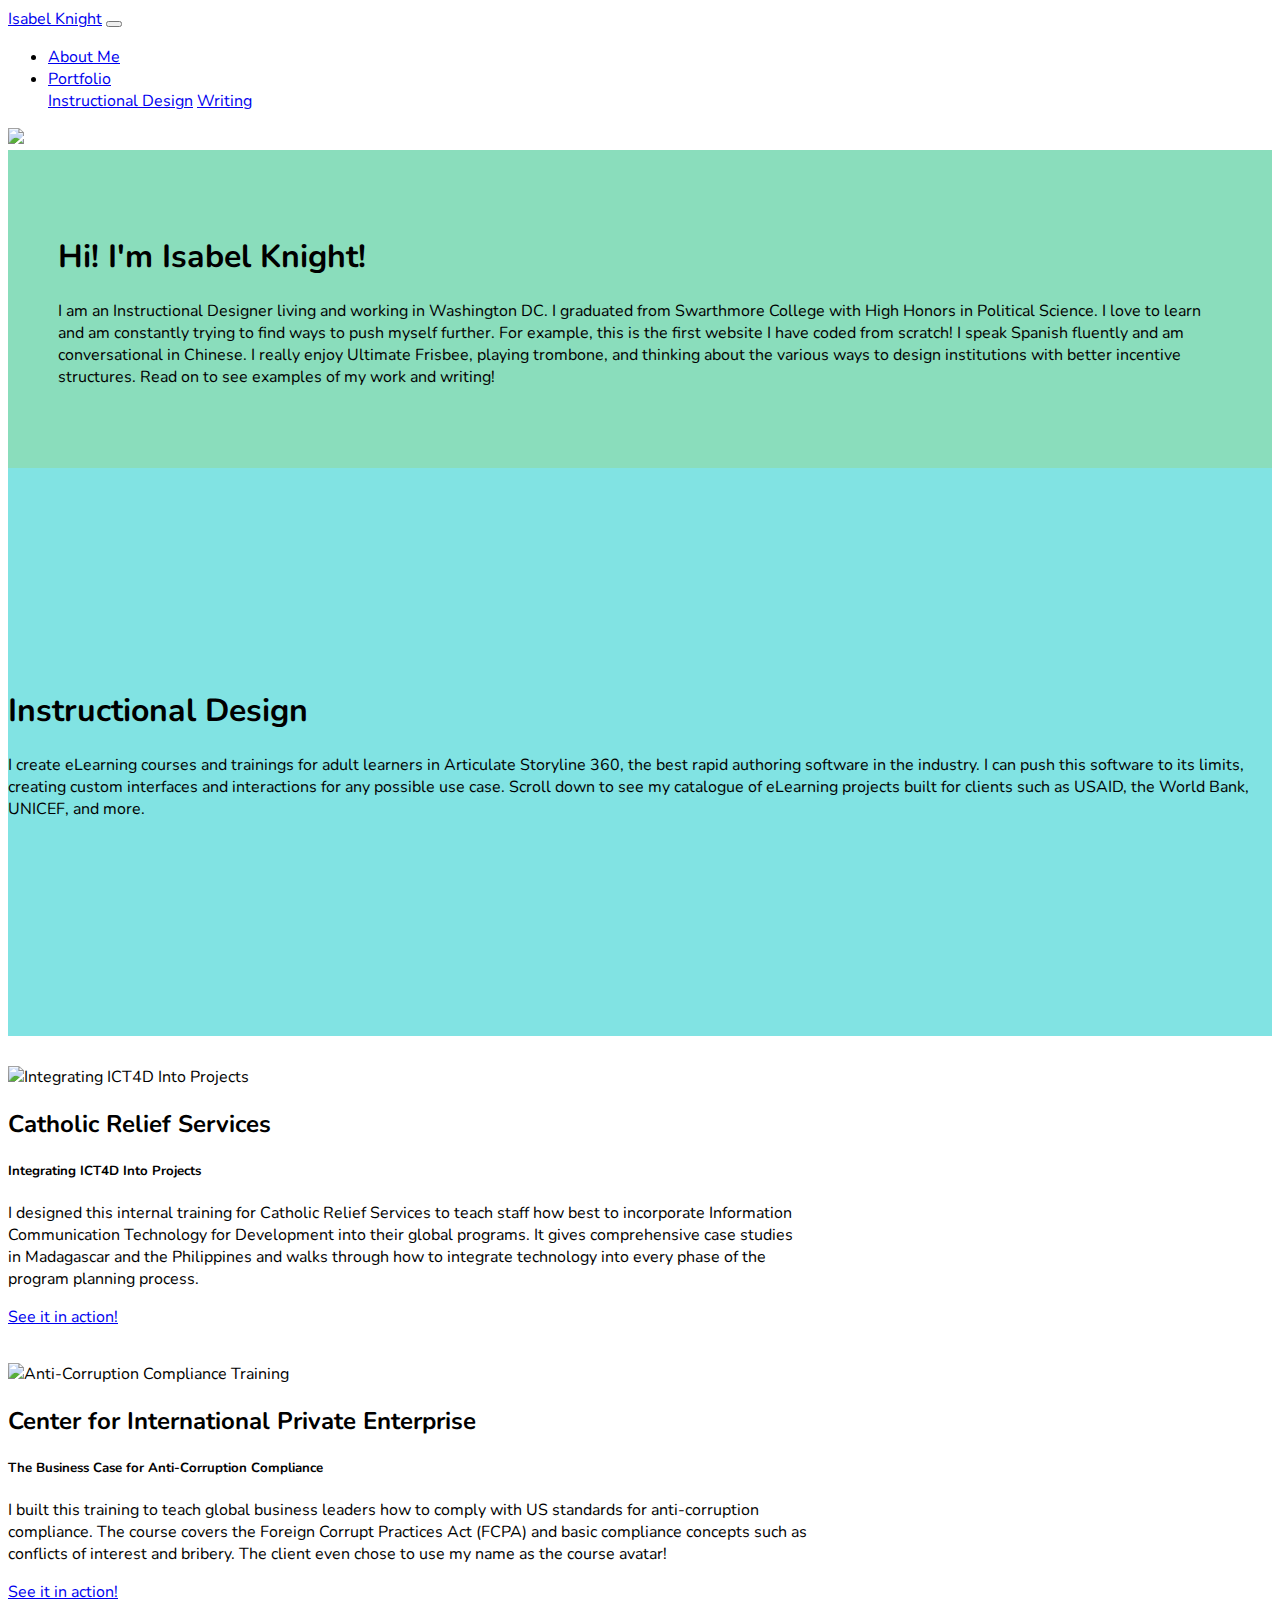
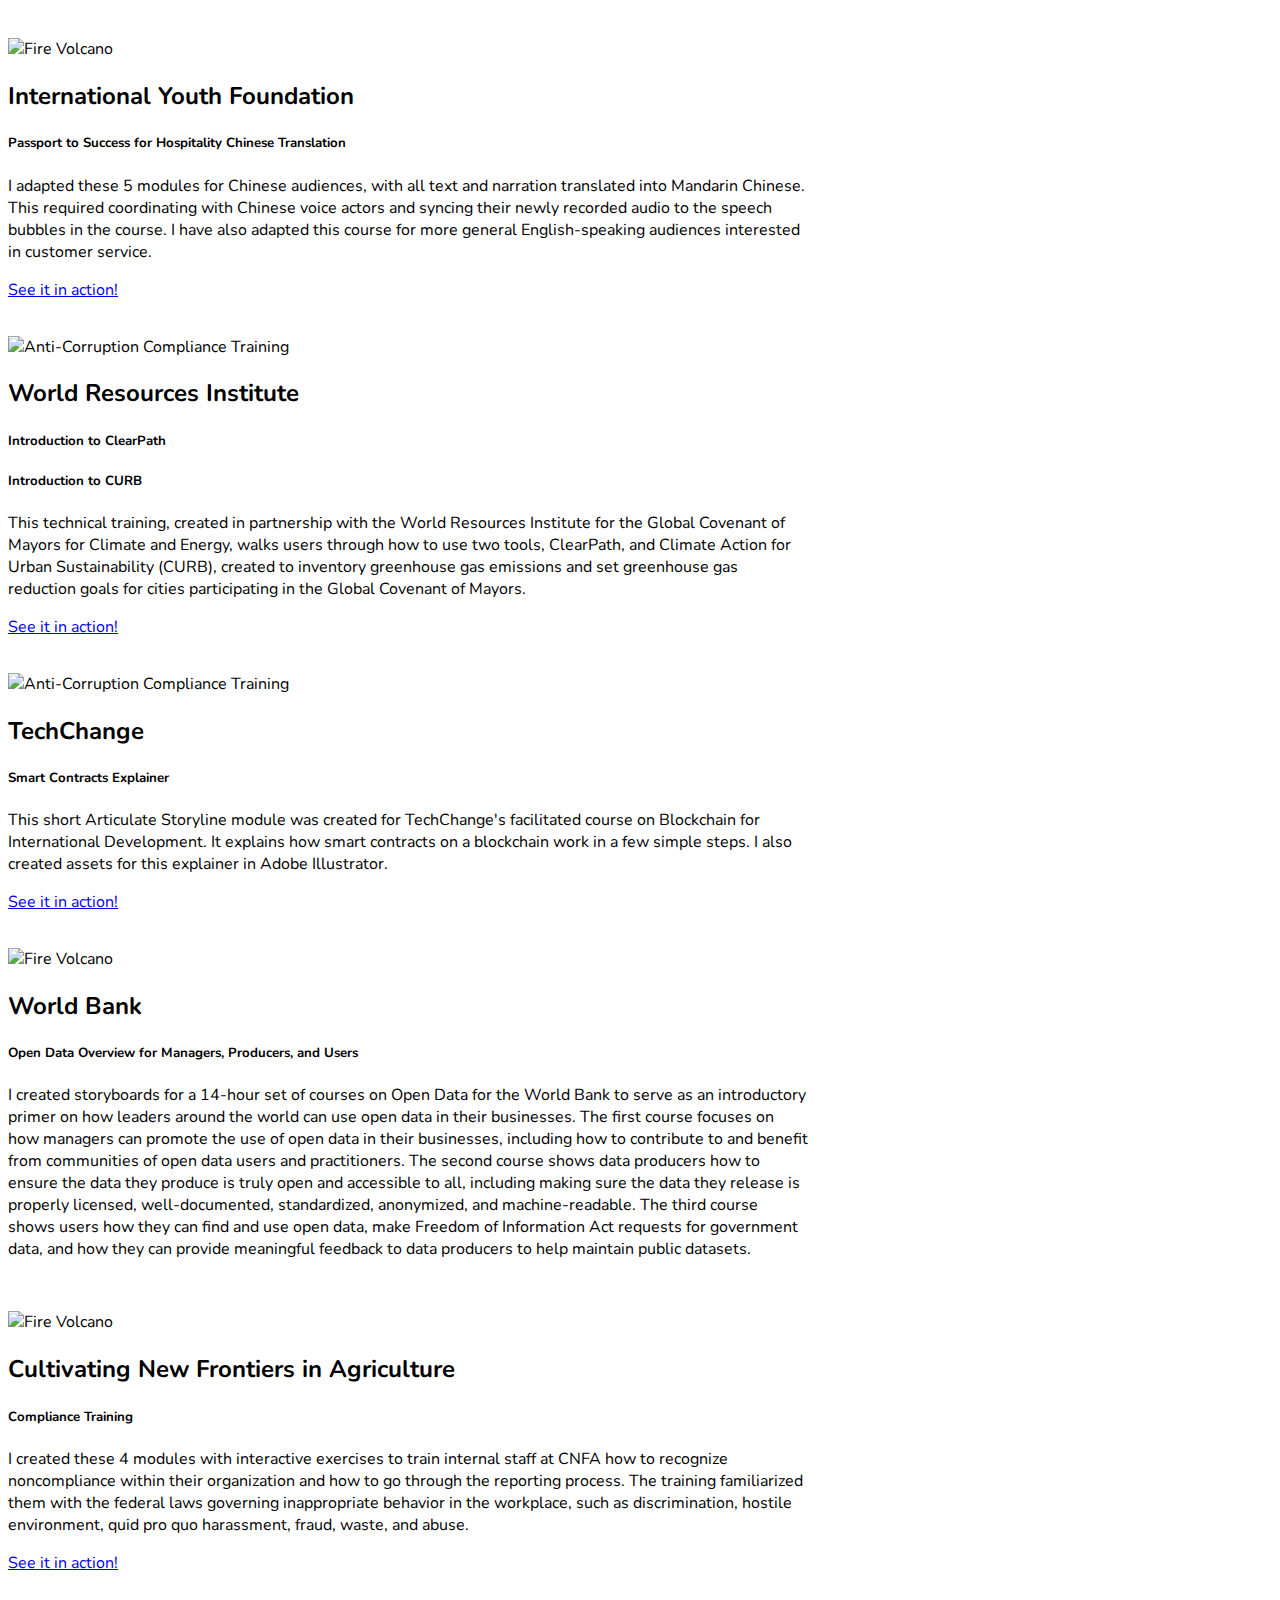
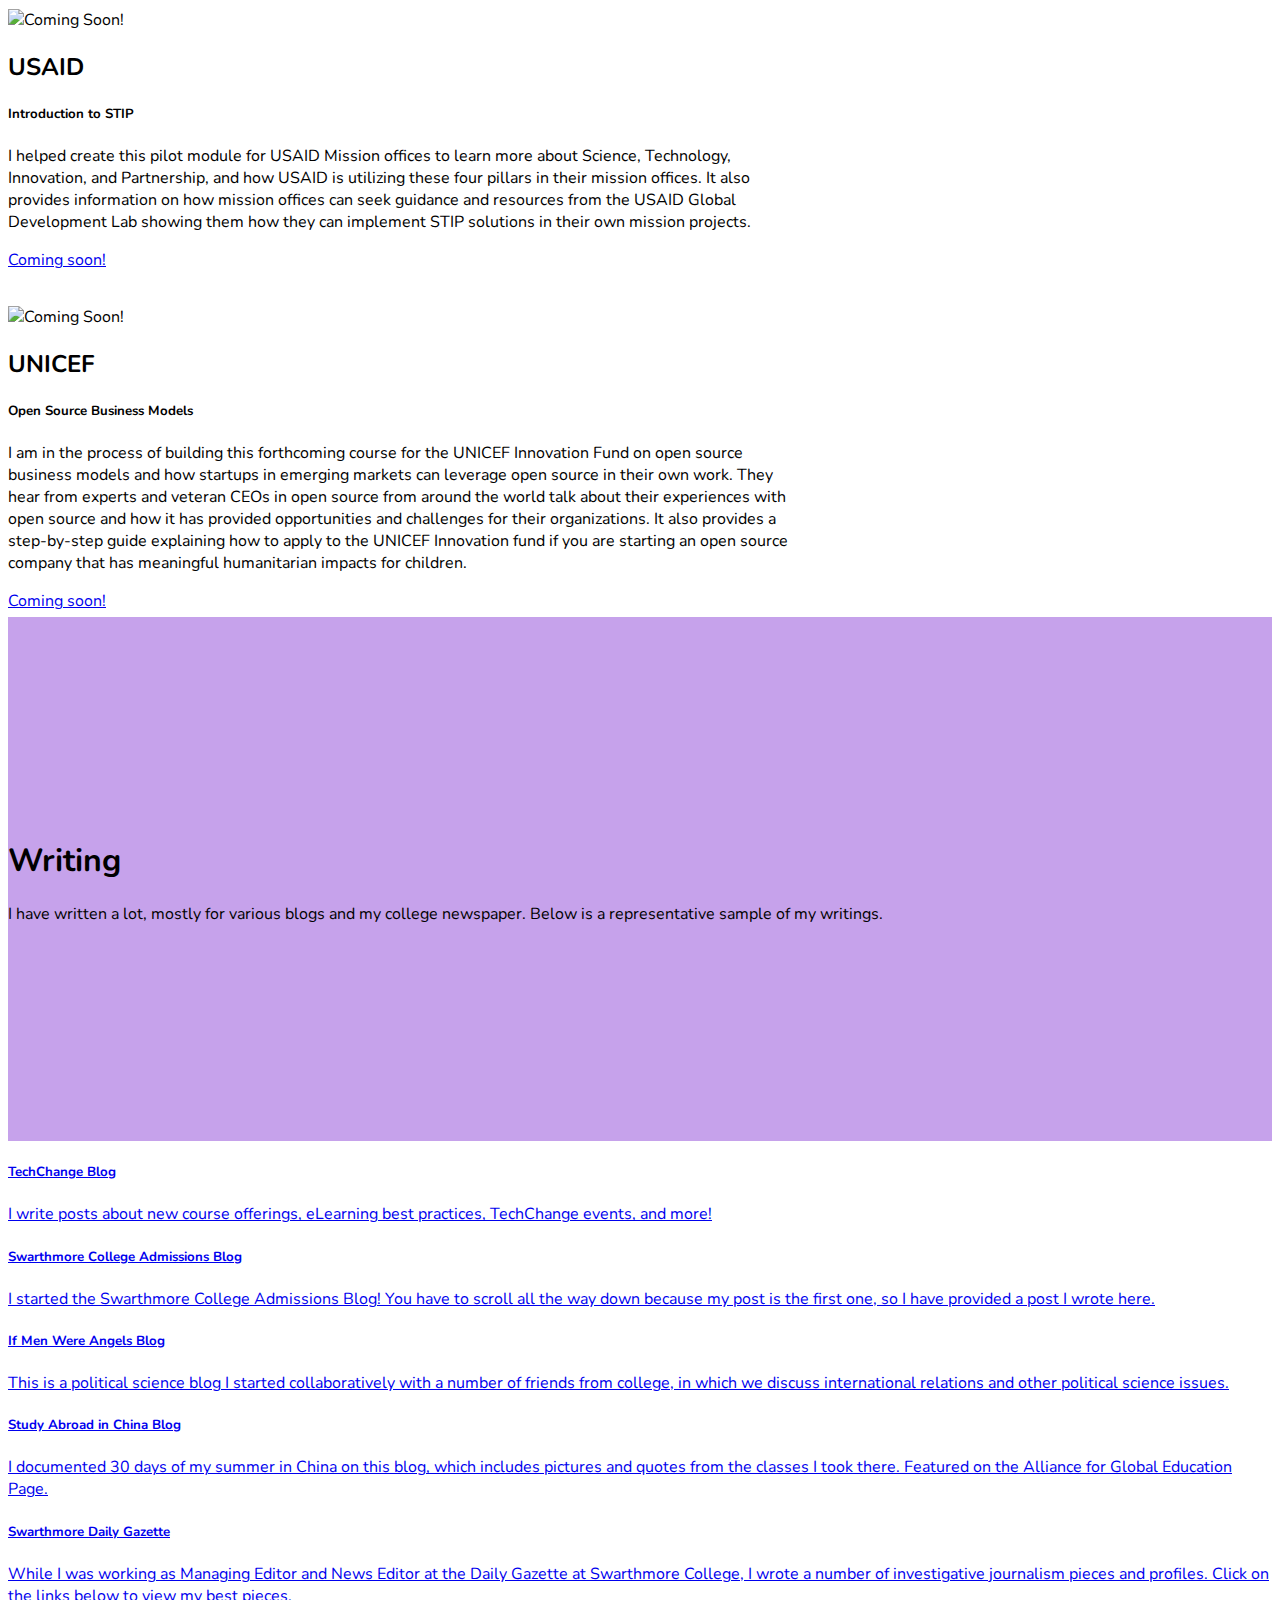
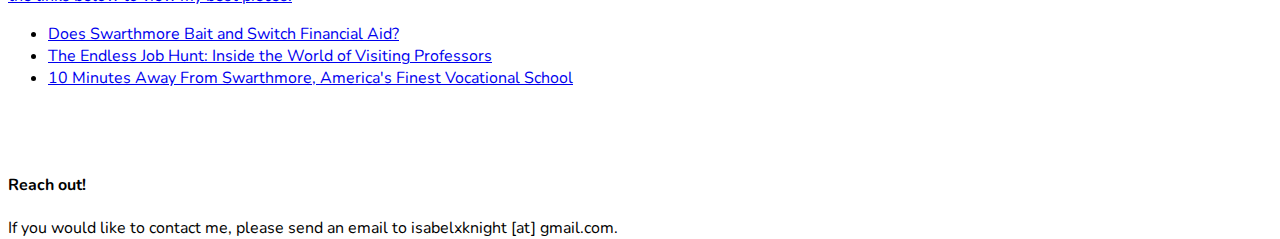
==== index.html @ 812fb118 "Rename isabelknight.html to index.html" ====
<!DOCTYPE html>
<html>
<head>
	<title>Isabel Knight</title>
	<link rel="stylesheet" type="text/css" href="bootstrap.css">
  <link rel="stylesheet" href="https://use.fontawesome.com/releases/v5.0.10/css/all.css" integrity="sha384-+d0P83n9kaQMCwj8F4RJB66tzIwOKmrdb46+porD/OvrJ+37WqIM7UoBtwHO6Nlg" crossorigin="anonymous">
	<link rel="stylesheet" tyle="text/css" href="isabelknight.css">
  <link href="https://fonts.googleapis.com/css?family=Nunito" rel="stylesheet"> 

	<style type="text/css">

	.green {
		background: #8ADDBC;
		padding-top: 4rem;
		padding-bottom: 4rem;
	}

	</style>
</head>
<body>
<nav class="navbar navbar-expand-lg navbar-light bg-light">
  <a class="navbar-brand" href="#">Isabel Knight</a>
  <button class="navbar-toggler" type="button" data-toggle="collapse" data-target="#navbarSupportedContent" aria-controls="navbarSupportedContent" aria-expanded="false" aria-label="Toggle navigation">
    <span class="navbar-toggler-icon"></span>
  </button>

  <div class="collapse navbar-collapse" id="navbarSupportedContent">
    <ul class="navbar-nav mr-auto">
      <li class="nav-item">
        <a class="nav-link" href="#aboutme">About Me</a>
      </li>
      <li class="nav-item dropdown">
        <a class="nav-link dropdown-toggle" href="#" id="navbarDropdown" role="button" data-toggle="dropdown" aria-haspopup="true" aria-expanded="false">
          Portfolio
        </a>
        <div class="dropdown-menu" aria-labelledby="navbarDropdown">
          <a class="dropdown-item" href="#instructionaldesign">Instructional Design</a>
          <a class="dropdown-item" href="#writing">Writing</a>
        </div>

    </ul>
    
  </div>
</nav>

<div class="row align-items-center" id="aboutme">
	<div class="col-lg-5 col-sm-6">
	<img src="https://i.imgur.com/NFXnuDc.jpg" width=100%>
	</div>

	<div class="col-lg-7 col-sm-6 green">
	<h1 style="padding-right: 50px; padding-left: 50px;">Hi! I'm Isabel Knight!</h1>
	<p style="padding-right: 50px; padding-left: 50px;">
		I am an Instructional Designer living and working in Washington DC. 

		I graduated from Swarthmore College with High Honors in Political Science.

		I love to learn and am constantly trying to find ways to push myself further. For example, this is the first website I have coded from scratch!

		I speak Spanish fluently and am conversational in Chinese. 

		I really enjoy Ultimate Frisbee, playing trombone, and thinking about the various ways to design institutions with better incentive structures. Read on to see examples of my work and writing!
	</p>
	</div>
</div>


<div class="jumbotron jumbotron-fluid" id="instructionaldesign">
  <div class="container">
    <h1 class="display-4">Instructional Design</h1>
    <p class="lead">I create eLearning courses and trainings for adult learners in Articulate Storyline 360, the best rapid authoring software in the industry. I can push this software to its limits, creating custom interfaces and interactions for any possible use case. Scroll down to see my catalogue of eLearning projects built for clients such as USAID, the World Bank, UNICEF, and more.</p>
  </div>
</div>


<div class="container">

<div class="row">


<div class ="col-lg-12"><div class="card mx-auto" style="width: 50rem;">
  <img class="card-img-top" src="https://i.imgur.com/UDGT9ZE.png" alt="Integrating ICT4D Into Projects">
  <div class="card-body">
    <h2 class="card-title">Catholic Relief Services</h2>
    <h5>Integrating ICT4D Into Projects</h5>
    <p class="card-text">I designed this internal training for Catholic Relief Services to teach staff how best to incorporate Information Communication Technology for Development into their global programs. It gives comprehensive case studies in Madagascar and the Philippines and walks through how to integrate technology into every phase of the program planning process.</p>
    <a href="https://techchange-articulate.s3.amazonaws.com/CRS%20ICT4D/For%20Web/story_html5.html" class="btn btn-primary">See it in action!</a>
  </div>
</div></div>

<div class ="col-lg-12"><div class="card mx-auto" style="width: 50rem;">
  <img class="card-img-top" src="https://i.imgur.com/iyQuSdt.png" alt="Anti-Corruption Compliance Training">
  <div class="card-body">
    <h2 class="card-title">Center for International Private Enterprise</h2>
    <h5>The Business Case for Anti-Corruption Compliance</h5>
    <p class="card-text">I built this training to teach global business leaders how to comply with US standards for anti-corruption compliance. The course covers the Foreign Corrupt Practices Act (FCPA) and basic compliance concepts such as conflicts of interest and bribery. The client even chose to use my name as the course avatar!</p>
    <a href="https://techchange-articulate.s3.amazonaws.com/CIPE/Final/i/story_html5.html" class="btn btn-primary">See it in action!</a>
  </div>
</div></div>


<div class ="col-lg-12"><div class="card mx-auto" style="width: 50rem;">
  <img class="card-img-top" src="https://i.imgur.com/iVlsz3J.png" alt="Fire Volcano">
  <div class="card-body">
    <h2 class="card-title">International Youth Foundation</h2>
    <h5>Passport to Success for Hospitality Chinese Translation</h5>
    <p class="card-text">I adapted these 5 modules for Chinese audiences, with all text and narration translated into Mandarin Chinese. This required coordinating with Chinese voice actors and syncing their newly recorded audio to the speech bubbles in the course. I have also adapted this course for more general English-speaking audiences interested in customer service.</p>
    <a href="https://techchange-articulate.s3.amazonaws.com/iyf/Test%20Publishes%20Chinese%201.2.2018/M2/story_html5.html" class="btn btn-primary">See it in action!</a>
  </div>
</div></div>

<div class ="col-lg-12"><div class="card mx-auto" style="width: 50rem;">
  <img class="card-img-top" src="https://i.imgur.com/ifJPLlz.png" alt="Anti-Corruption Compliance Training">
  <div class="card-body">
    <h2 class="card-title">World Resources Institute</h2>
    <h5>Introduction to ClearPath</h5>
    <h5>Introduction to CURB</h5>
    <p class="card-text">This technical training, created in partnership with the World Resources Institute for the Global Covenant of Mayors for Climate and Energy, walks users through how to use two tools, ClearPath, and Climate Action for Urban Sustainability (CURB), created to inventory greenhouse gas emissions and set greenhouse gas reduction goals for cities participating in the Global Covenant of Mayors.</p>
    <a href="https://ae4rh6v5.course.tc/WRI%20Compact%20of%20Mayors/Module%209/10.24%20Final/Content/a/story_html5.html" class="btn btn-primary">See it in action!</a>
  </div>
</div></div>

<div class ="col-lg-12"><div class="card mx-auto" style="width: 50rem;">
  <img class="card-img-top" src="https://i.imgur.com/BGBHVBc.png" alt="Anti-Corruption Compliance Training">
  <div class="card-body">
    <h2 class="card-title">TechChange</h2>
    <h5>Smart Contracts Explainer</h5>
    <p class="card-text">This short Articulate Storyline module was created for TechChange's facilitated course on Blockchain for International Development. It explains how smart contracts on a blockchain work in a few simple steps. I also created assets for this explainer in Adobe Illustrator.</p>
    <a href="https://techchange-articulate.s3.amazonaws.com/TC116%3A%20Blockchain%20for%20Intl%20Development/Smart%20Contracts/e/story.html" class="btn btn-primary">See it in action!</a>
  </div>
</div></div>

<div class ="col-lg-12"><div class="card mx-auto" style="width: 50rem;">
  <img class="card-img-top" src="https://i.imgur.com/QNnrV7r.png" alt="Fire Volcano">
  <div class="card-body">
    <h2 class="card-title">World Bank</h2>
    <h5>Open Data Overview for Managers, Producers, and Users</h5>
    <p class="card-text">I created storyboards for a 14-hour set of courses on Open Data for the World Bank to serve as an introductory primer on how leaders around the world can use open data in their businesses. The first course focuses on how managers can promote the use of open data in their businesses, including how to contribute to and benefit from communities of open data users and practitioners. The second course shows data producers how to ensure the data they produce is truly open and accessible to all, including making sure the data they release is properly licensed, well-documented, standardized, anonymized, and machine-readable. The third course shows users how they can find and use open data, make Freedom of Information Act requests for government data, and how they can provide meaningful feedback to data producers to help maintain public datasets.</p>
  </div>
</div></div>

<div class ="col-lg-12"><div class="card mx-auto" style="width: 50rem;">
  <img class="card-img-top" src="https://i.imgur.com/MAU6Qrb.png" alt="Fire Volcano">
  <div class="card-body">
    <h2 class="card-title">Cultivating New Frontiers in Agriculture</h2>
    <h5>Compliance Training</h5>
    <p class="card-text">I created these 4 modules with interactive exercises to train internal staff at CNFA how to recognize noncompliance within their organization and how to go through the reporting process. The training familiarized them with the federal laws governing inappropriate behavior in the workplace, such as discrimination, hostile environment, quid pro quo harassment, fraud, waste, and abuse.</p>
    <a href="https://techchange-articulate.s3.amazonaws.com/CNFA/All%20Modules/c%20%28Final%29/story_html5.html" class="btn btn-primary">See it in action!</a>
  </div>
</div></div>

<div class ="col-lg-12"><div class="card mx-auto" style="width: 50rem;">
  <img class="card-img-top" src="https://i.imgur.com/38xBSWt.png" alt="Coming Soon!">
  <div class="card-body">
    <h2 class="card-title">USAID</h2>
    <h5>Introduction to STIP</h5>
    <p class="card-text">I helped create this pilot module for USAID Mission offices to learn more about Science, Technology, Innovation, and Partnership, and how USAID is utilizing these four pillars in their mission offices. It also provides information on how mission offices can seek guidance and resources from the USAID Global Development Lab showing them how they can implement STIP solutions in their own mission projects.</p>
    <a href="https://techchange-articulate.s3.amazonaws.com/iyf/Test%20Publishes%20Chinese%201.2.2018/M2/story_html5.html" class="btn btn-primary">Coming soon!</a>
  </div>
</div></div>

<div class ="col-lg-12"><div class="card mx-auto" style="width: 50rem;" style="margin-bottom: 30px">
  <img class="card-img-top" src="https://i.imgur.com/76nW4K6.png" alt="Coming Soon!">
  <div class="card-body">
    <h2 class="card-title">UNICEF</h2>
    <h5>Open Source Business Models</h5>
    <p class="card-text">I am in the process of building this forthcoming course for the UNICEF Innovation Fund on open source business models and how startups in emerging markets can leverage open source in their own work. They hear from experts and veteran CEOs in open source from around the world talk about their experiences with open source and how it has provided opportunities and challenges for their organizations. It also provides a step-by-step guide explaining how to apply to the UNICEF Innovation fund if you are starting an open source company that has meaningful humanitarian impacts for children.</p>
    <a href="https://techchange-articulate.s3.amazonaws.com/iyf/Test%20Publishes%20Chinese%201.2.2018/M2/story_html5.html" class="btn btn-primary">Coming soon!</a>
  </div>
</div></div>





</div>
</div>


</div>




<div class="jumbotron jumbotron-fluid" style="background-color: #C6A2EB" style="margin-top: 1rem" id="writing">
  <div class="container">
    <h1 class="display-4">Writing</h1>
    <p class="lead">I have written a lot, mostly for various blogs and my college newspaper. Below is a representative sample of my writings.</p>
  </div>
</div>

<div class="container">
  <div class="list-group">
    <a href="https://www.techchange.org/author/isabelknight/" class="list-group-item list-group-item-action flex-column align-items-start">
      <div class="d-flex w-100 justify-content-between">
        <h5 class="mb-1">TechChange Blog</h5>
      </div>
      <p class="mb-1">I write posts about new course offerings, eLearning best practices, TechChange events, and more!
      </p>
    </a>

    <a href="https://swatstories.com/2014/07/22/lenses/" class="list-group-item list-group-item-action flex-column align-items-start">
      <div class="d-flex w-100 justify-content-between">
        <h5 class="mb-1">Swarthmore College Admissions Blog</h5>
      </div>
          <p class="mb-1">I started the Swarthmore College Admissions Blog! You have to scroll all the way down because my post is the first one, so I have provided a post I wrote here.</p>
    </a>

    <a href="https://informeddissentblog.wordpress.com/2016/08/11/why-the-tpp-is-the-wrong-place-to-look-for-welfare-reform/" class="list-group-item list-group-item-action flex-column align-items-start">
      <div class="d-flex w-100 justify-content-between">
        <h5 class="mb-1">If Men Were Angels Blog</h5>
      </div>
          <p class="mb-1">This is a political science blog I started collaboratively with a number of friends from college, in which we discuss international relations and other political science issues.</p>
    </a>

    <a href="https://iknight1china.wordpress.com/" class="list-group-item list-group-item-action flex-column align-items-start">
      <div class="d-flex w-100 justify-content-between">
        <h5 class="mb-1">Study Abroad in China Blog</h5>
      </div>
          <p class="mb-1">I documented 30 days of my summer in China on this blog, which includes pictures and quotes from the classes I took there. Featured on the Alliance for Global Education Page.</p>
    </a>
    
    <a href="https://daily.swarthmore.edu/user/isabel-knight/?profiletab=posts" class="list-group-item list-group-item-action flex-column align-items-start">
      <div class="d-flex w-100 justify-content-between">
        <h5 class="mb-1">Swarthmore Daily Gazette</h5>
      </div>
      <p class="mb-1">While I was working as Managing Editor and News Editor at the Daily Gazette at Swarthmore College, I wrote a number of investigative journalism pieces and profiles. Click on the links below to view my best pieces.</p>
    </a>

    <div><p>
      


    </p></div>

    <div>
      <ul>
          <li><a href="https://daily.swarthmore.edu/2015/12/09/does-swarthmore-bait-and-switch-financial-aid/" class="text-muted">Does Swarthmore Bait and Switch Financial Aid?</a>
          </li> 
          <li><a href="https://daily.swarthmore.edu/2016/04/28/the-endless-job-hunt/" class="text-muted">The Endless Job Hunt: Inside the World of Visiting Professors</a>
          </li>
          <li><a href="https://daily.swarthmore.edu/2014/10/23/10-minutes-away-from-swarthmore-americas-finest-vocational-school/" class="text-muted">10 Minutes Away From Swarthmore, America's Finest Vocational School</a>
          </li>
      </ul>
    </div>
</div>
</div>

<div class="container" style="padding-top: 3rem">
<h4><i class="far fa-envelope"></i><span>   Reach out!</span></h4>
<p>If you would like to contact me, please send an email to isabelxknight [at] gmail.com.</p>
</div>


<script
        src="https://code.jquery.com/jquery-3.3.1.min.js"
        integrity="sha256-FgpCb/KJQlLNfOu91ta32o/NMZxltwRo8QtmkMRdAu8="
        crossorigin="anonymous"></script><script src="bootstrap.js"></script>





</body>
</html>
---- isabelknight.css ----
.jumbotron{
    background-image: "https://i.imgur.com/HsDkMVF.png";
	background-size: cover;
	color: #000000;
	background-color: #81e3e3;
	padding-top: 200px;
	padding-bottom: 200px;

}

.card{
	margin-top: 30px;
	padding-bottom: 5px;
}

.bg {
    /* The image used */
    background-image: url("https://i.imgur.com/dK6PSJ2.png");

    /* Full height */
    height: 100%;

    /* Center and scale the image nicely */
    background-position: center;
    background-repeat: no-repeat;
    background-size: cover;
}

body{
	/*background: url("https://i.imgur.com/HouUElM.png");
	background-size: cover;
	background-position: center top;*/
	font-family: 'Nunito', sans-serif;
}

html{
	height: 100%;
}
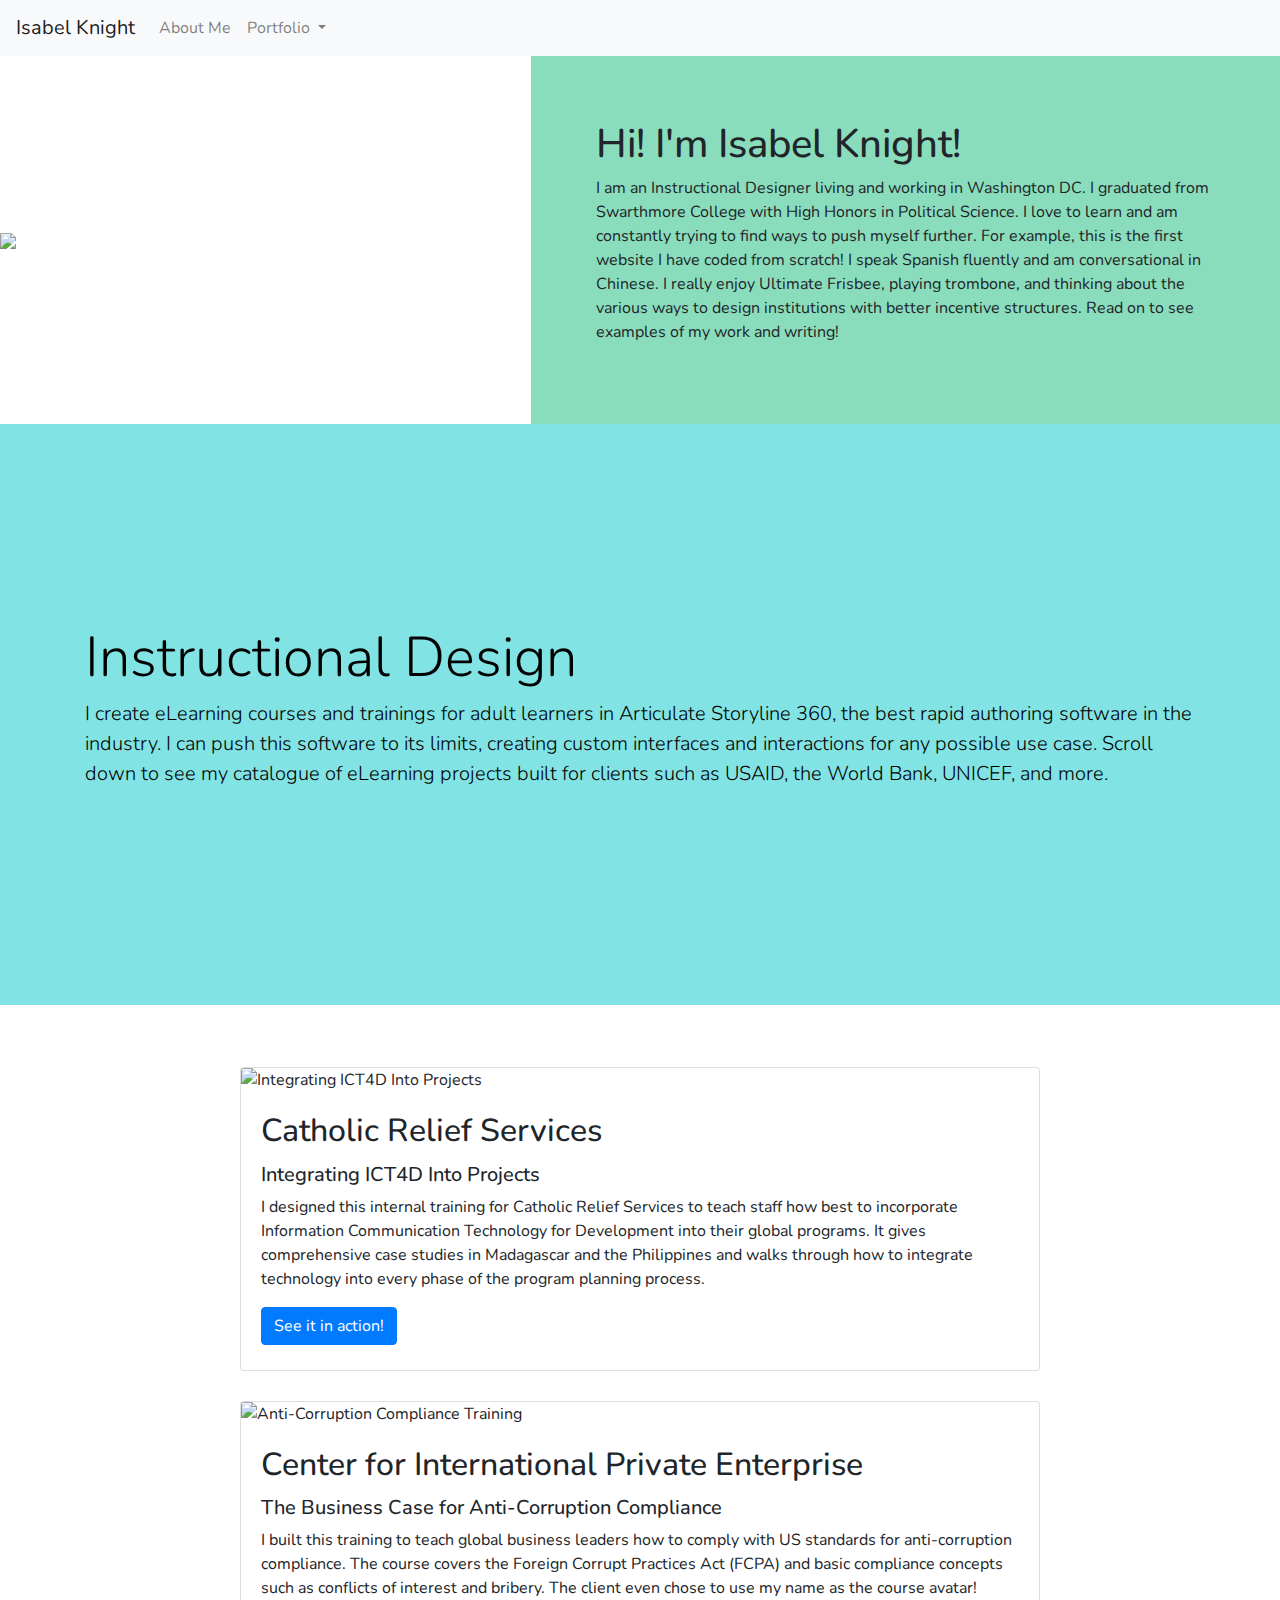
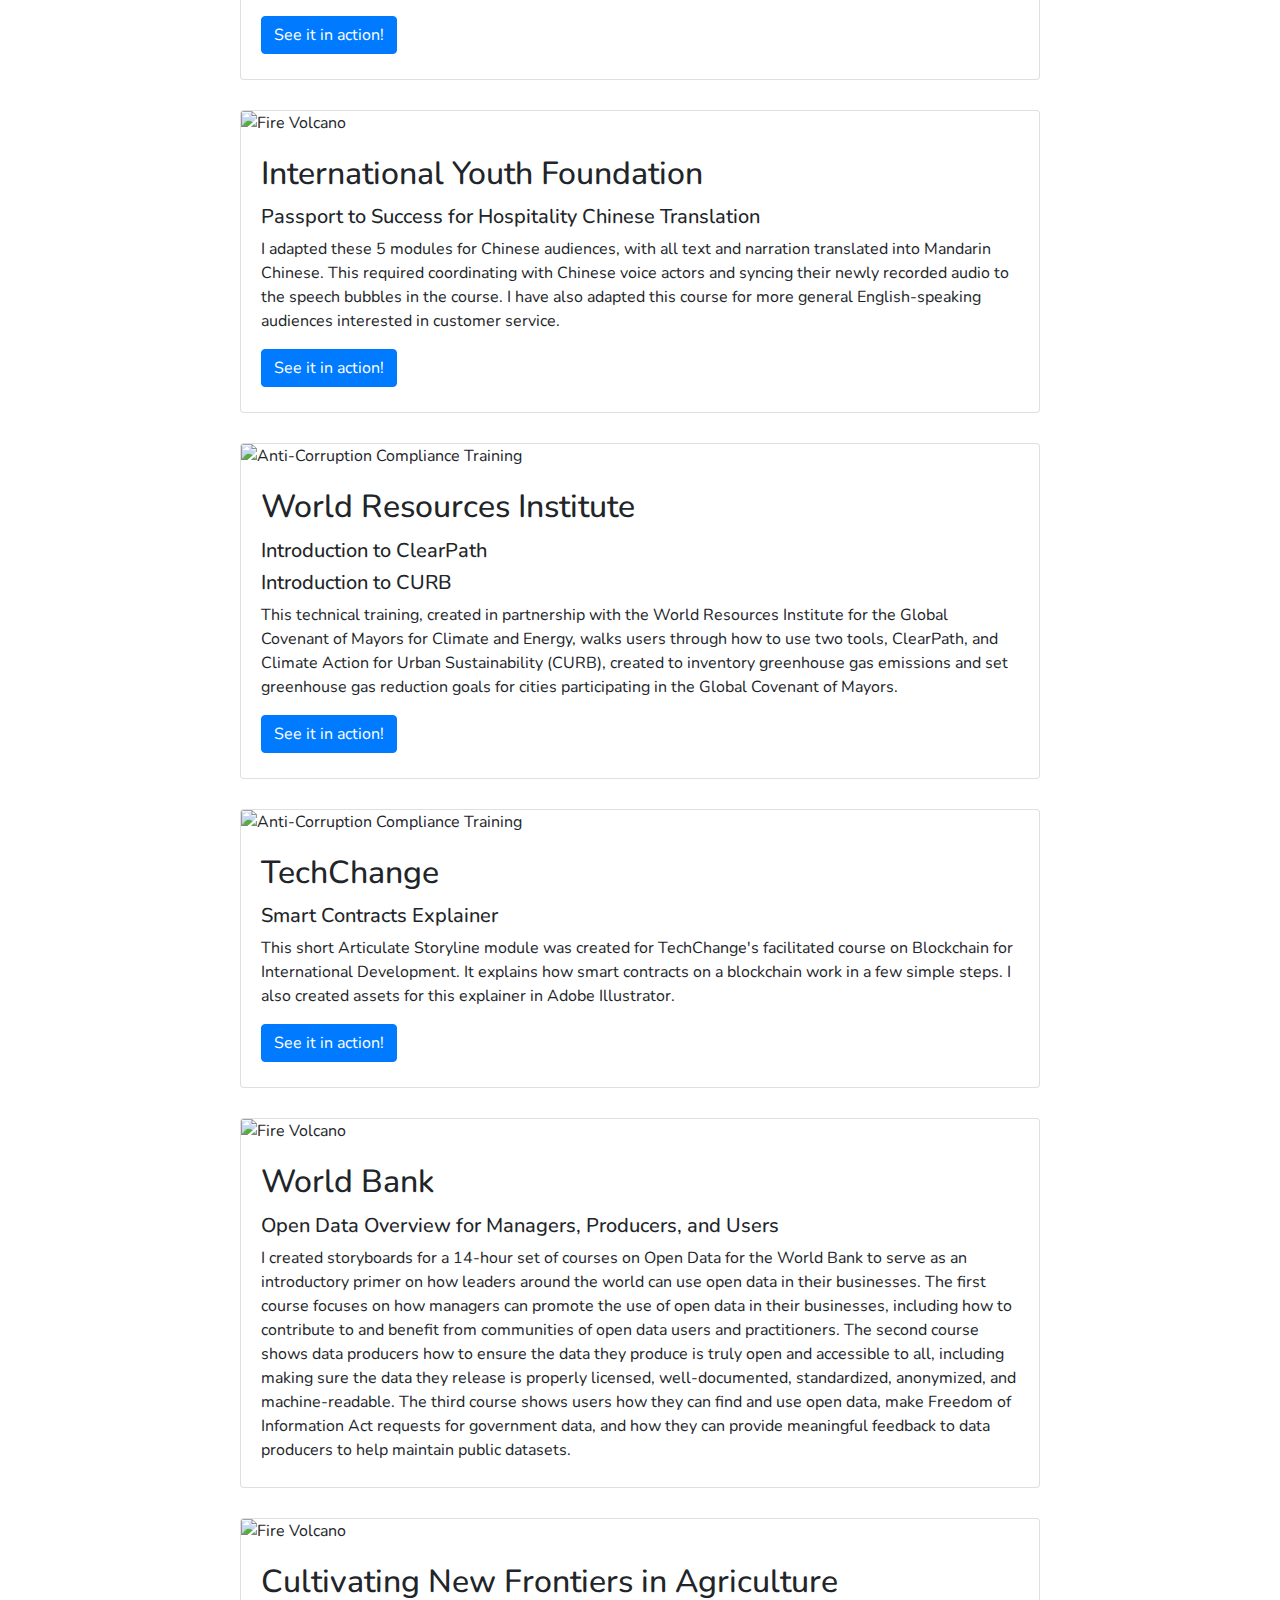
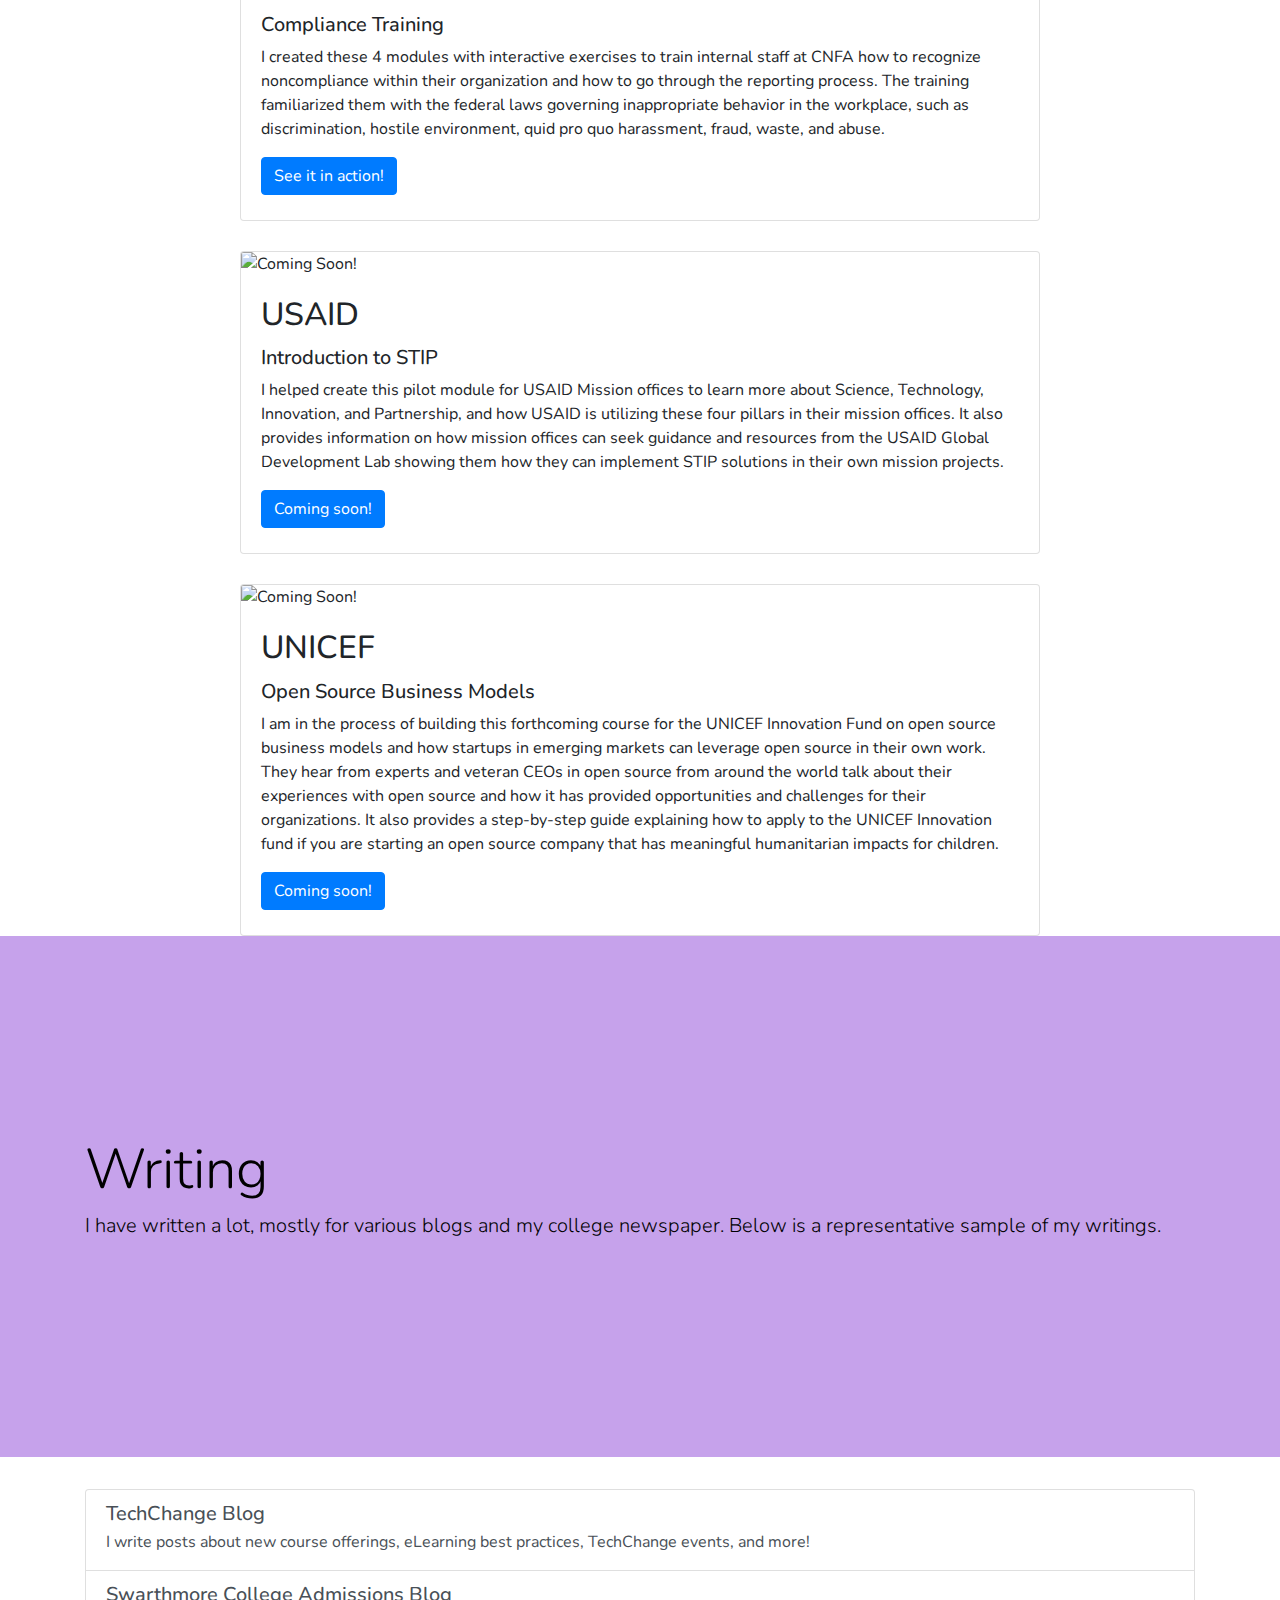
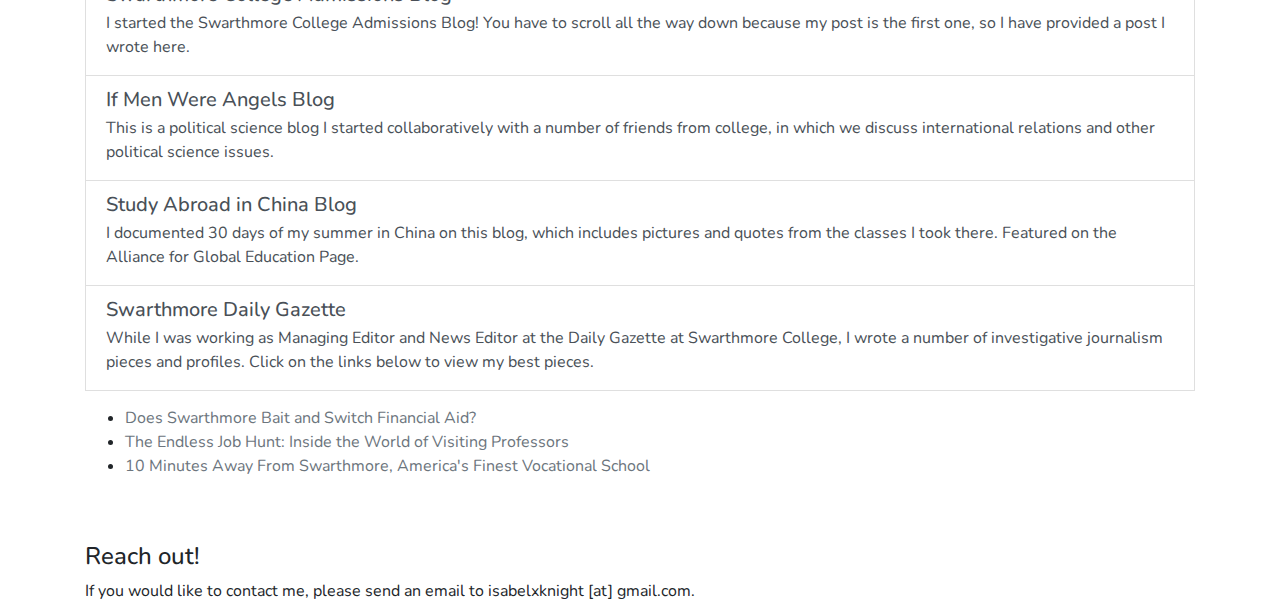
==== commit 294a6ab3: "Update index.html" ====
--- a/index.html
+++ b/index.html
@@ -2,7 +2,7 @@
 <html>
 <head>
 	<title>Isabel Knight</title>
-	<link rel="stylesheet" type="text/css" href="bootstrap.css">
+	<link rel="stylesheet" type="text/css" href="https://stackpath.bootstrapcdn.com/bootstrap/4.1.0/css/bootstrap.min.css">
   <link rel="stylesheet" href="https://use.fontawesome.com/releases/v5.0.10/css/all.css" integrity="sha384-+d0P83n9kaQMCwj8F4RJB66tzIwOKmrdb46+porD/OvrJ+37WqIM7UoBtwHO6Nlg" crossorigin="anonymous">
 	<link rel="stylesheet" tyle="text/css" href="isabelknight.css">
   <link href="https://fonts.googleapis.com/css?family=Nunito" rel="stylesheet"> 
